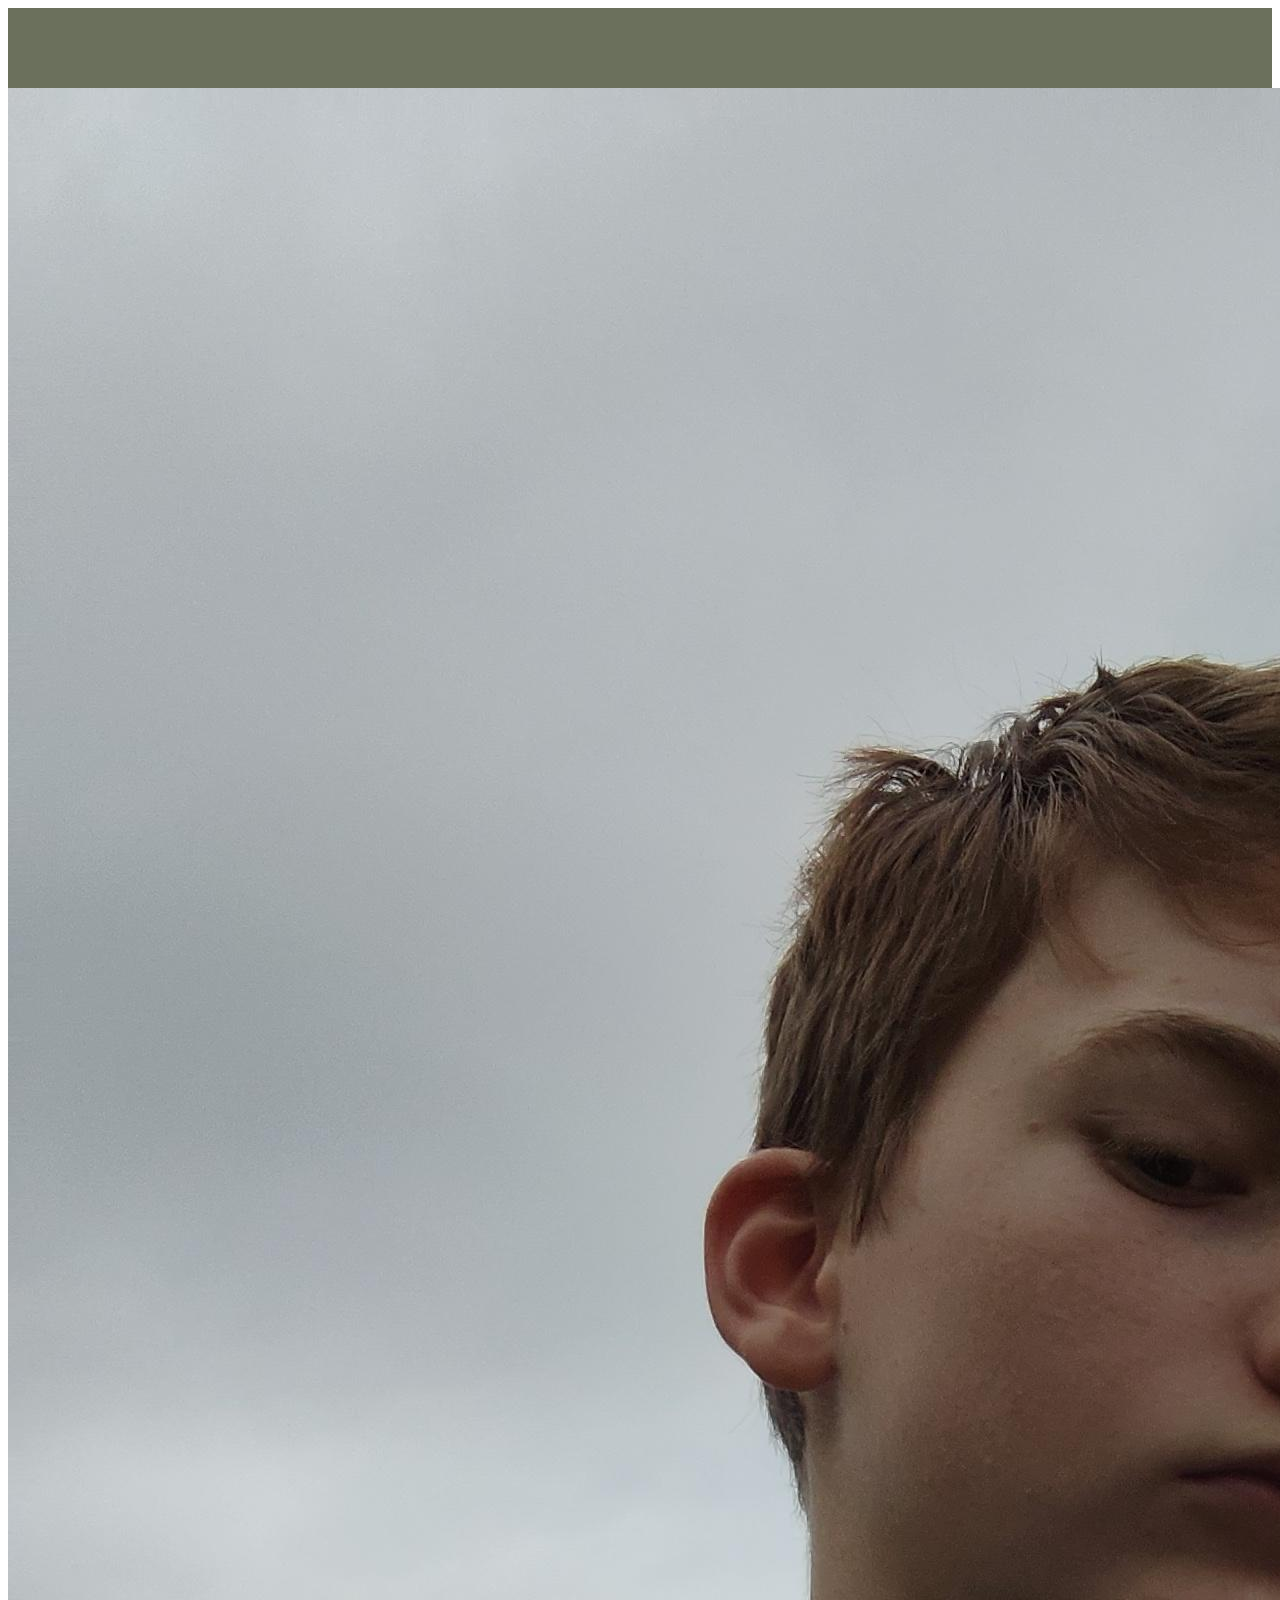
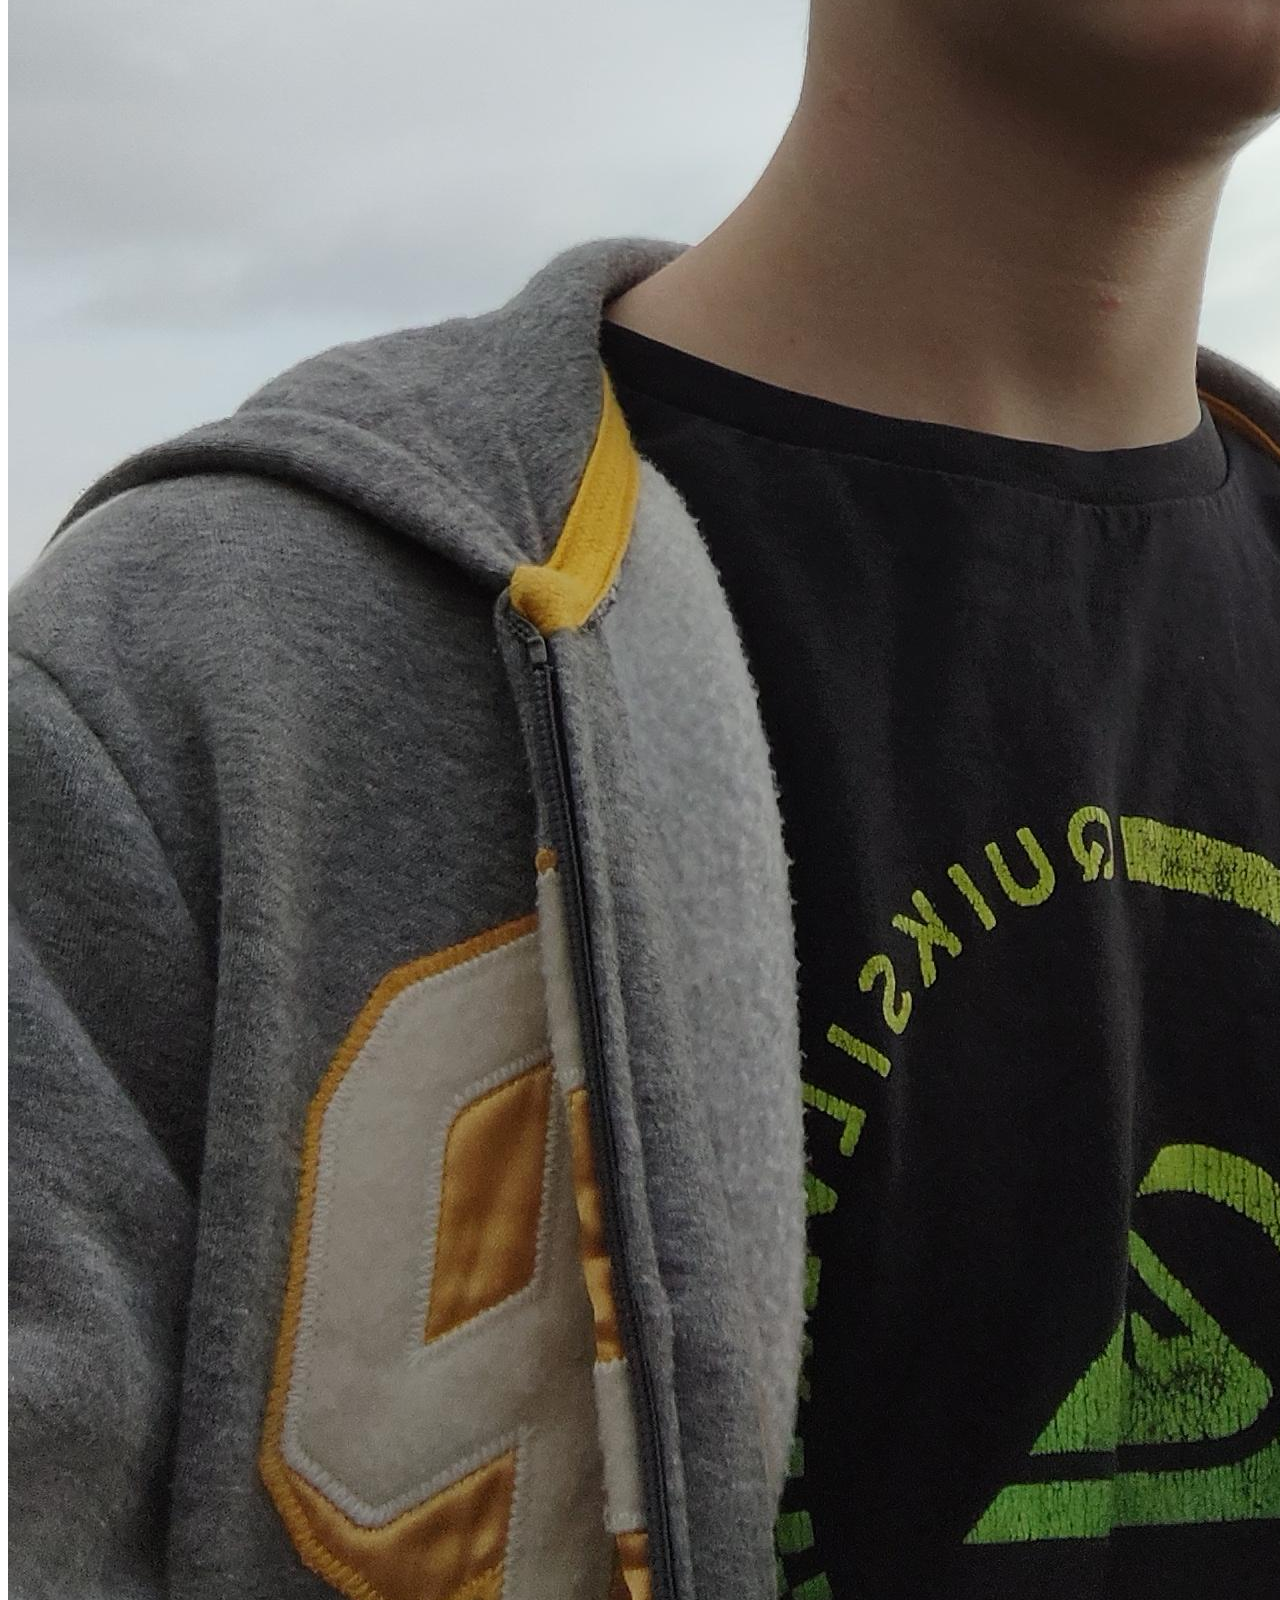
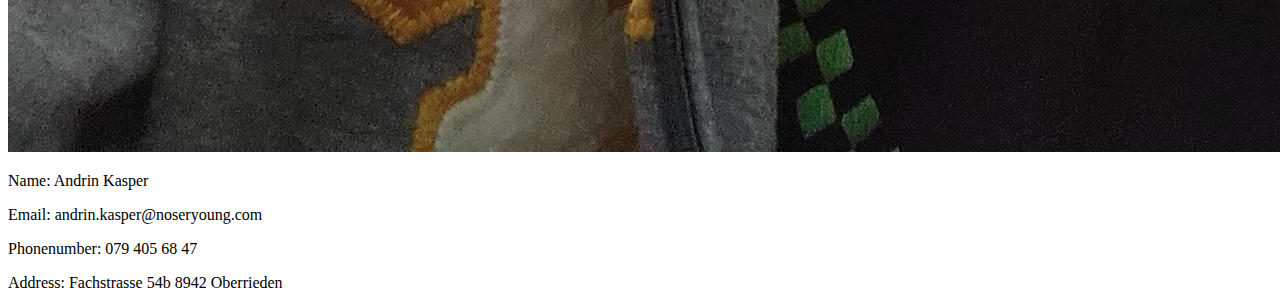
==== Imprint.html @ 312f066b "Add files via upload" ====
<!DOCTYPE html>
<html lang="en">
<head>
    <meta charset="UTF-8">
    <meta name="viewport" content="width=device-width, initial-scale=1.0">
    <link href="https://cdn.jsdelivr.net/npm/bootstrap@5.0.2/dist/css/bootstrap.min.css" rel="stylesheet" integrity="sha384-EVSTQN3/azprG1Anm3QDgpJLIm9Nao0Yz1ztcQTwFspd3yD65VohhpuuCOmLASjC" crossorigin="anonymous">
    <link rel="stylesheet" href="styles.css">
    <title>Recipe-Page-Andrin</title>
</head>
<body>
    <div id="Navbar" class="d-flex justify-content-end">
        <div id="Navbar_Home"><a href="index.html">Home</a></div>
        <div id="Navbar_Recipe"><a href="Recipe.html">Recipe</a></div>
        <div id="Navbar_Imprint"><a href="Imprint.html">Imprint</a></div>
    </div>

    <div class="container">
        <div class="row">
            <div class="col-md-6">
                <div id="Imprint_Foto"><img src="Andrin.KasperWK.png" alt="Developer"></div>
            </div>
            <div class="col-md-6">
                <div>
                    <p>Name: Andrin Kasper</p>
                    <p>Email: andrin.kasper@noseryoung.com</p>
                    <p>Phonenumber: 079 405 68 47</p>
                    <p>Address: Fachstrasse 54b 8942 Oberrieden</p>
                </div>
            </div>
        </div>
    </div>

    <script src="https://cdn.jsdelivr.net/npm/bootstrap@5.0.2/dist/js/bootstrap.bundle.min.js" integrity="sha384-sZm9BlOqRCKM/rJ7KsO0Yz9kGGJSf9aJePPBmBtuPKCOl+SxDMNsj+J7f/XyltFc" crossorigin="anonymous"></script>
</body>
</html>
---- styles.css ----
#body
{
    background-color: #FFE8D6;
}
#Navbar
{
    position: sticky;
    height: 80px;
    width: device-width;
    background-color: #6B705C;
}
#Navbar_Home
{
    position: relative;
    left: 1500px;
    top: 20.5px;
    height: 36px;
    width: 88px;
    background-color: #B7B7A4;
    text-align: center;
    font-size: 20px;
    transition: 0.1s ease;
}
#Navbar_Home:hover
{
    box-shadow: 3px 3px 0px 4px #A5A58D;
}
#Navbar_Recipe
{
    position: relative;
    left: 1650px;
    top: -14px;
    height: 36px;
    width: 88px;
    background-color: #B7B7A4;
    text-align: center;
    font-size: 20px;
    transition: 0.1s ease;
}
#Navbar_Recipe:hover
{
    box-shadow: 3px 3px 0px 4px #A5A58D;
}
#Navbar_Imprint
{
    position: relative;
    left: 1800px;
    top: -50px;
    height: 36px;
    width: 88px;
    background-color: #B7B7A4;
    text-align: center;
    font-size: 20px;
    transition: 0.1s ease;
}
#Navbar_Imprint:hover
{
    box-shadow: 3px 3px 0px 4px #A5A58D;
}


/*-----------------------------------------------------------------------------------------------------------------------------------------------*/


#content1
{
    height: 500px;
    width: 500px;
    background-color: #DDBEA9;
    position: relative;
    left: 100px;
    top: 100px;
}
#content2
{
    height: 500px;
    width: 500px;
    background-color: #DDBEA9;
    position: relative;
    left: 700px;
    bottom: 400px;
}
#content3
{
    height: 500px;
    width: 500px;
    background-color: #DDBEA9;
    position: relative;
    left: 1300px;
    bottom: 900px;
}
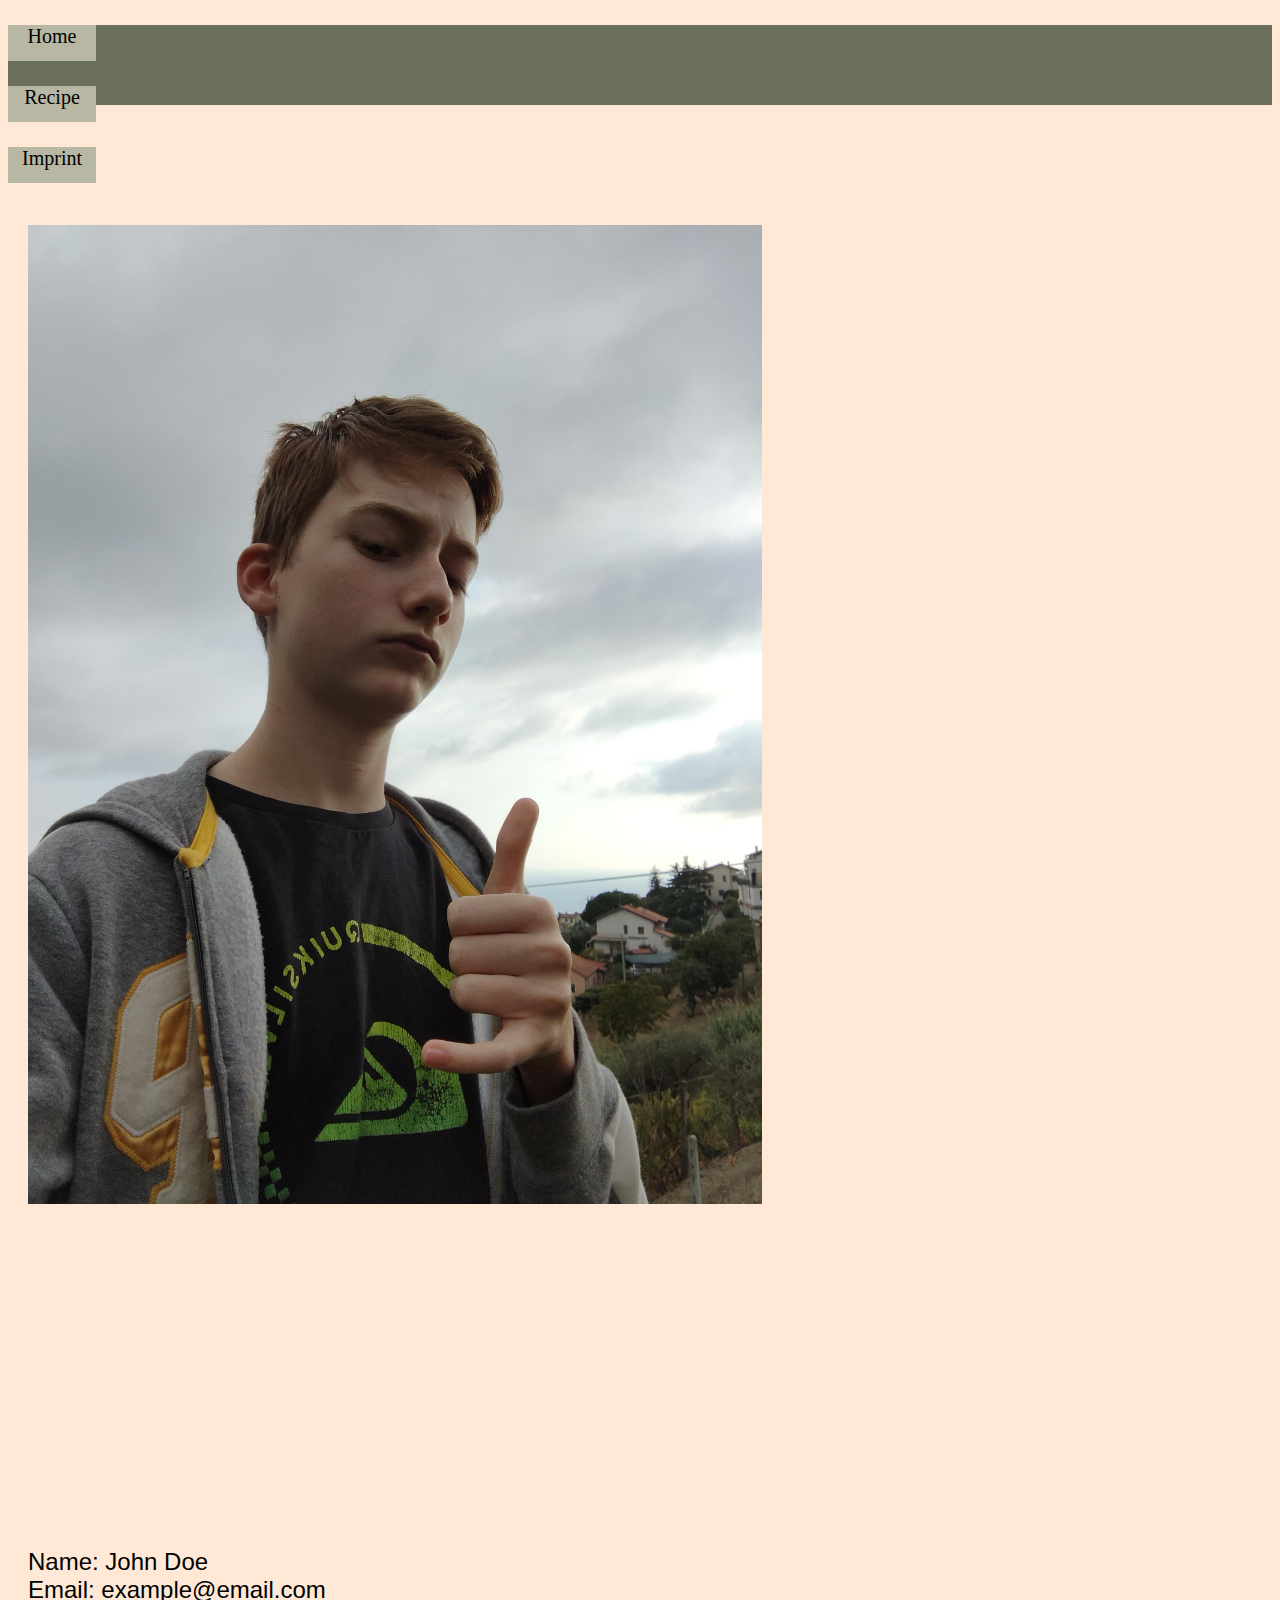
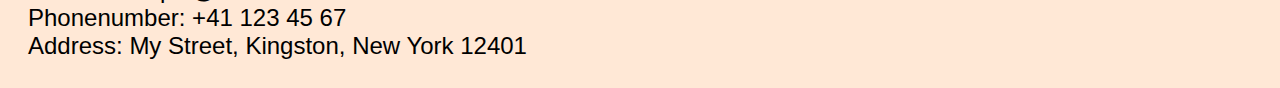
==== commit 4e252d44: "Private things removed Imprint.html" ====
--- a/Imprint.html
+++ b/Imprint.html
@@ -21,10 +21,10 @@
             </div>
             <div class="col-md-6">
                 <div>
-                    <p>Name: Andrin Kasper</p>
-                    <p>Email: andrin.kasper@noseryoung.com</p>
-                    <p>Phonenumber: 079 405 68 47</p>
-                    <p>Address: Fachstrasse 54b 8942 Oberrieden</p>
+                    <p>Name: John Doe</p>
+                    <p>Email: example@email.com</p>
+                    <p>Phonenumber: +41 123 45 67</p>
+                    <p>Address: My Street, Kingston, New York 12401</p>
                 </div>
             </div>
         </div>
--- a/styles.css
+++ b/styles.css
@@ -1,91 +1,191 @@
-#body
-{
+body {
     background-color: #FFE8D6;
 }
-#Navbar
-{
+
+a {
+    text-decoration: none;
+    color: black;
+}
+
+a:hover {
+    text-decoration: none;
+    color: black;
+}
+
+#Navbar {
     position: sticky;
     height: 80px;
-    width: device-width;
     background-color: #6B705C;
 }
-#Navbar_Home
-{
-    position: relative;
-    left: 1500px;
-    top: 20.5px;
+
+#Navbar_Home, #Navbar_Recipe, #Navbar_Imprint {
     height: 36px;
     width: 88px;
     background-color: #B7B7A4;
     text-align: center;
     font-size: 20px;
+    margin-top: 25px;
+    margin-right: 10px;
     transition: 0.1s ease;
 }
-#Navbar_Home:hover
-{
+
+#Navbar_Home:hover, #Navbar_Recipe:hover, #Navbar_Imprint:hover {
     box-shadow: 3px 3px 0px 4px #A5A58D;
 }
-#Navbar_Recipe
+#text_im_Index
 {
-    position: relative;
-    left: 1650px;
-    top: -14px;
-    height: 36px;
-    width: 88px;
-    background-color: #B7B7A4;
-    text-align: center;
-    font-size: 20px;
-    transition: 0.1s ease;
+    width: 500px;
+    height: 150%;
+    margin-top: 250px;
+    margin-left: 200px;
+    font-size: 150%;
 }
-#Navbar_Recipe:hover
-{
-    box-shadow: 3px 3px 0px 4px #A5A58D;
+.container {
+    margin-top: 20px;
 }
-#Navbar_Imprint
-{
-    position: relative;
-    left: 1800px;
-    top: -50px;
-    height: 36px;
-    width: 88px;
-    background-color: #B7B7A4;
-    text-align: center;
-    font-size: 20px;
-    transition: 0.1s ease;
-}
-#Navbar_Imprint:hover
-{
-    box-shadow: 3px 3px 0px 4px #A5A58D;
-}
-
-
-/*-----------------------------------------------------------------------------------------------------------------------------------------------*/
-
 
 #content1
 {
     height: 500px;
-    width: 500px;
+    width: 100%; 
     background-color: #DDBEA9;
-    position: relative;
-    left: 100px;
-    top: 100px;
+    margin-top: 100px;
+    margin-left: 100px;
+}
+#content1_gif
+{
+    width: 100%;
+    height: 100%;
+    transform: scaleX(-1);
+    
 }
 #content2
 {
     height: 500px;
-    width: 500px;
+    width: 100%; 
     background-color: #DDBEA9;
-    position: relative;
-    left: 700px;
-    bottom: 400px;
+    margin-bottom: 100px;
+    margin-left: -80px;
+    margin-top: 600px;
+    transform: scaleX(-1);
+
 }
 #content3
 {
     height: 500px;
-    width: 500px;
+    width: 100%; 
     background-color: #DDBEA9;
-    position: relative;
-    left: 1300px;
-    bottom: 900px;
+    margin-bottom: 20px;
+    margin-left: -340px;
 }
+#col-md-4-Contactme
+{
+    height: 400px;
+    width: 100%;
+    margin-top: 50px;
+}
+.col-md-4 {
+    width: 440px;
+    height: 150%;
+}
+
+
+#Clickhere_col-md-4
+{
+    color: #ff0000b3;
+}
+#col-md-4-text-top-secret
+{
+    margin-top: -440px;
+    margin-left: 100px;
+    font-size: 150%;
+}
+#col-md-4-text-Contactme
+{
+    margin-top: 200px;
+    margin-left: -180px;
+    font-size: 150%;
+}
+#Anleitung_Bild1 , #Anleitung_Bild2, #Anleitung_Bild3, #Anleitung_Bild4, #Anleitung_Bild5, #Anleitung_Bild6, #Anleitung_Bild7, #Anleitung_Bild8
+{
+    height: 500px;
+    width: 100%; 
+    background-color: #DDBEA9;
+    margin-left: 450px;
+
+}
+#Anleitung_Bild1_Bild, #Anleitung_Bild2_Bild, #Anleitung_Bild3_Bild, #Anleitung_Bild4_Bild, #Anleitung_Bild5_Bild, #Anleitung_Bild6_Bild, #Anleitung_Bild7_Bild, #Anleitung_Bild8_Bild
+{
+    height: 500px;
+    width: 100%; 
+    margin-left: 0px;
+}
+#Bild_Beschreibung1, #Bild_Beschreibung2, #Bild_Beschreibung3, #Bild_Beschreibung4, #Bild_Beschreibung5, #Bild_Beschreibung6, #Bild_Beschreibung7, #Bild_Beschreibung8
+{
+    width: 1000px;
+    height: 100%;
+    margin-left: 165px;
+    margin-top: 30px;
+    margin-bottom: 30px;
+    font-size: 130%;
+} 
+#Anleitung_Download 
+{
+    height: 50px;
+    width: 150px;
+    background-color: #F15A5A;
+    text-align: center;
+    font-size: 30px;
+    margin-left: 110px;
+    margin-top: 30px;
+}
+.col-md-6 div 
+{
+    padding: 20px;
+    margin-top: 300px;
+}
+.col-md-6 p 
+{
+    margin: 0; 
+    font-family: Arial, Helvetica, sans-serif;
+    font-size: 150%;
+    margin-right: 200px;
+    margin-left: 0%;
+}
+#Imprint_Foto img 
+{
+    width: 60%;
+    height: auto;
+    margin-top: -200px;
+}
+
+
+/*-----------------------------------------------------------*/
+
+
+/* Recipe container styling */
+.container {
+    margin-top: 20px; /* Add margin to the top for better spacing */
+}
+
+.recipe-image img {
+    max-width: 100%; /* Ensure images don't exceed their container */
+    height: auto; /* Maintain aspect ratio of images */
+}
+
+.recipe-description {
+    text-align: center; /* Center-align text */
+}
+
+#Anleitung_Download a {
+    background-color: #28a745; /* Green color for the download button */
+    color: #fff; /* Text color for the download button */
+    padding: 10px 20px; /* Padding for better appearance */
+    text-decoration: none; /* Remove underline from the link */
+    display: inline-block; /* Display as inline-block for proper spacing */
+    border-radius: 5px; /* Add border radius for rounded corners */
+}
+
+#Anleitung_Download a:hover {
+    background-color: #218838; /* Darker green color on hover */
+}
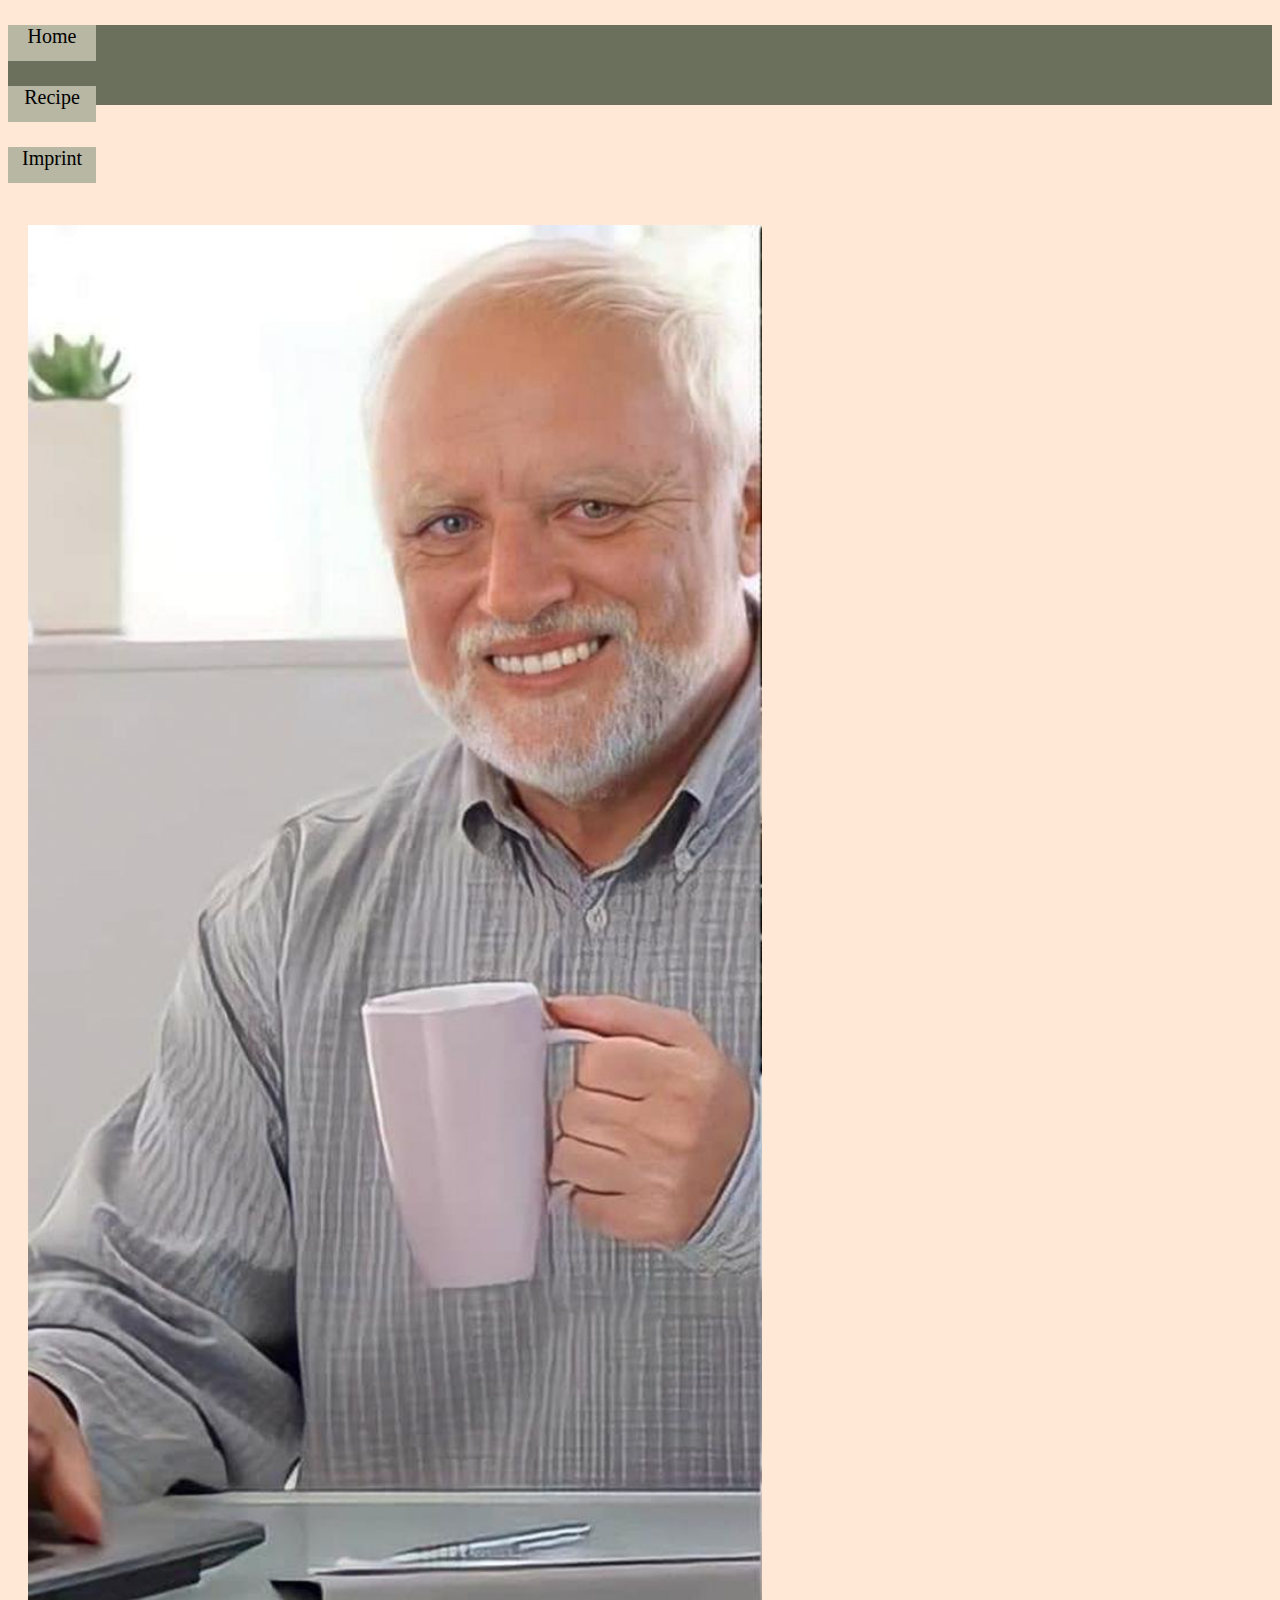
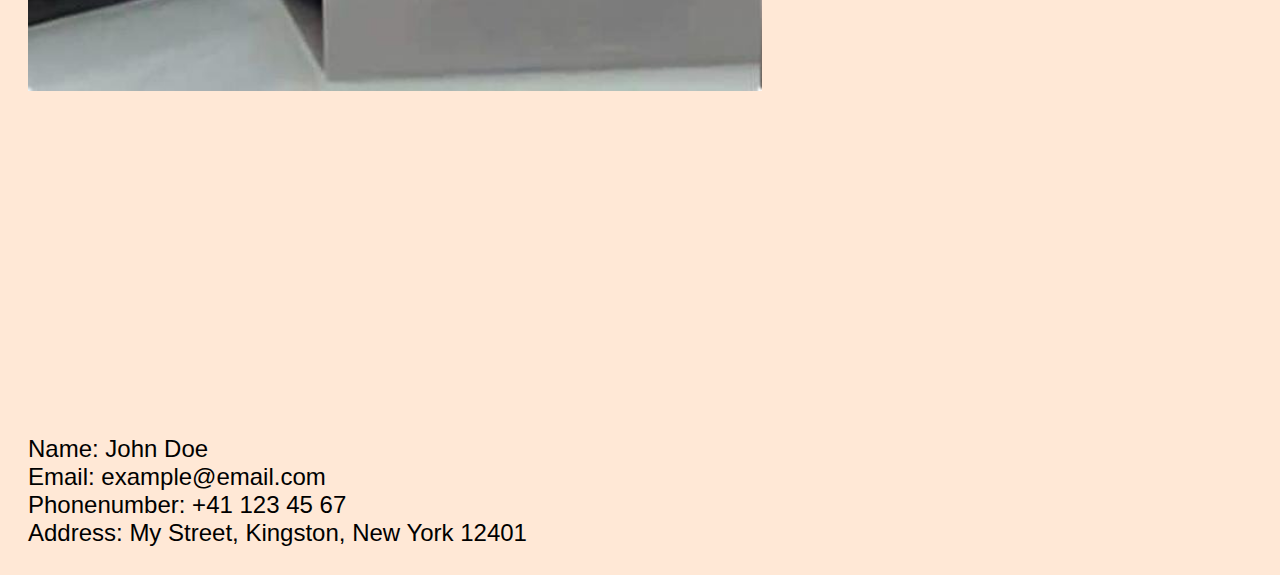
==== commit a581983c: "Update Imprint.html" ====
--- a/Imprint.html
+++ b/Imprint.html
@@ -17,7 +17,7 @@
     <div class="container">
         <div class="row">
             <div class="col-md-6">
-                <div id="Imprint_Foto"><img src="Andrin.KasperWK.png" alt="Developer"></div>
+                <div id="Imprint_Foto"><img src="Profile.jpg" alt="Developer"></div>
             </div>
             <div class="col-md-6">
                 <div>
